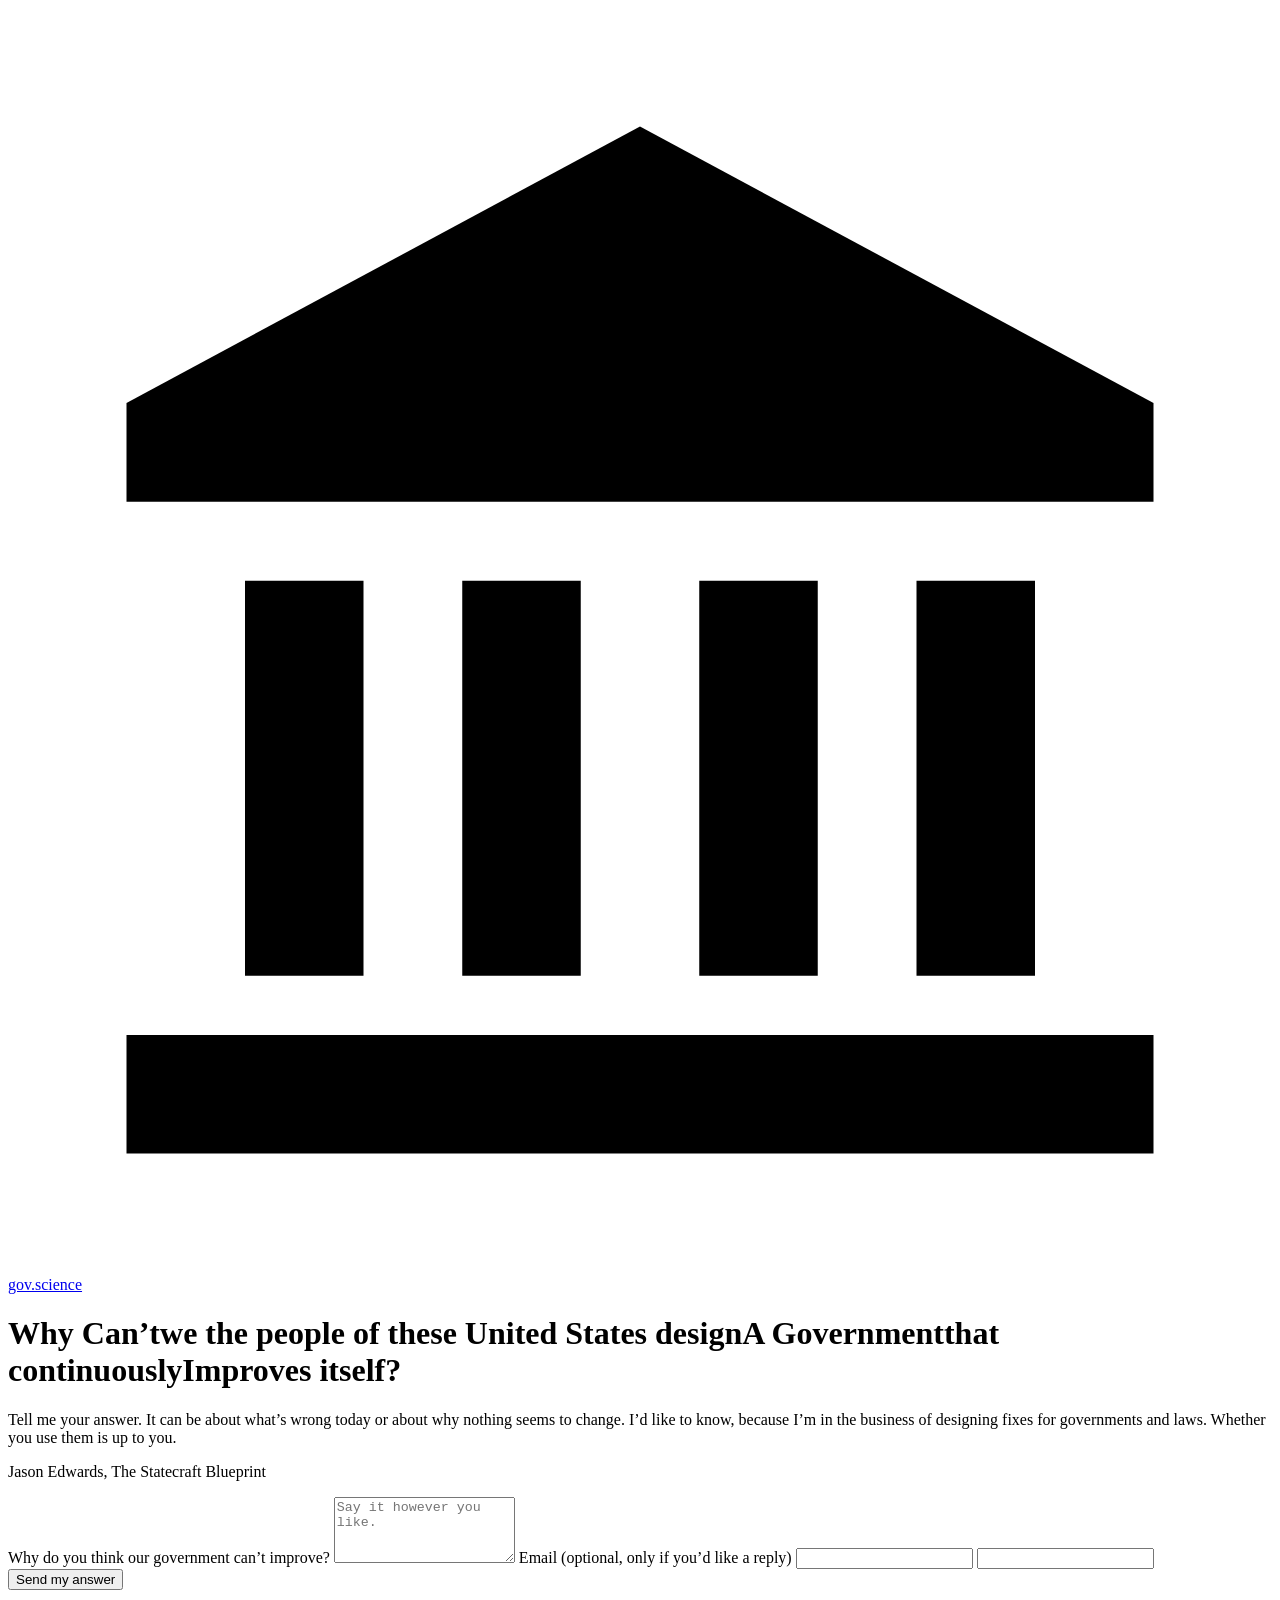
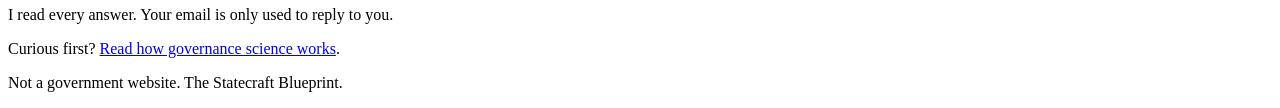
==== docs/index.html @ 037f5aa8 "Home becomes the question page; explainer moves to /science/ - New home: two-layer headline ("Why Ca" ====
<!doctype html>
<html lang="en">
<head>
<meta charset="utf-8">
<meta name="viewport" content="width=device-width, initial-scale=1, viewport-fit=cover">
<title>Why can’t a government improve? | gov.science</title>
<meta name="description" content="Why can’t we the people of these United States design a government that continuously improves itself? One question, no sign-up.">
<link rel="canonical" href="https://gov.science/">
<link rel="icon" href="/favicon.svg" type="image/svg+xml">
<meta name="theme-color" content="#1a3387">
<meta property="og:type" content="website">
<meta property="og:url" content="https://gov.science/">
<meta property="og:title" content="Why can’t a government improve?">
<meta property="og:description" content="Why can’t we the people of these United States design a government that continuously improves itself? One question, no sign-up.">
<meta property="og:image" content="https://gov.science/assets/social-card.jpg">
<meta property="og:image:width" content="1200">
<meta property="og:image:height" content="630">
<meta name="twitter:card" content="summary_large_image">
<meta name="twitter:site" content="@governsci">
<link rel="preconnect" href="https://fonts.googleapis.com">
<link rel="preconnect" href="https://fonts.gstatic.com" crossorigin>
<link rel="stylesheet" href="https://fonts.googleapis.com/css2?family=Poppins:wght@400;500;600;700&family=Source+Serif+4:ital,opsz,wght@0,8..60,400;0,8..60,600;1,8..60,400&display=swap">
<link rel="stylesheet" href="/assets/site.css">
</head>
<body>
<main class="qhero">
  <div class="inner">
    <a class="mark" href="/" data-goatcounter-click="q-home" data-goatcounter-title="gov.science (logo)"><svg viewBox="0 0 32 32" aria-hidden="true"><path d="M16 3 3 10v2.5h26V10z"/><rect x="6" y="14.5" width="3" height="10"/><rect x="11.5" y="14.5" width="3" height="10"/><rect x="17.5" y="14.5" width="3" height="10"/><rect x="23" y="14.5" width="3" height="10"/><rect x="3" y="26" width="26" height="3"/></svg>gov.science</a>

    <h1 class="q" aria-label="Why can’t we the people of these United States design a government that continuously improves itself?"><span class="l" aria-hidden="true">Why Can’t</span><span class="l sl" aria-hidden="true"><span class="s">we the people of these United States design</span></span><span class="l" aria-hidden="true">A&nbsp;Government</span><span class="l sl" aria-hidden="true"><span class="s">that continuously</span></span><span class="l k" aria-hidden="true">Improve<span class="s">s itself</span>?</span></h1>

    <p class="lede">Tell me your answer. It can be about what’s wrong today or about why nothing seems to change. I’d like to know, because I’m in the business of designing fixes for governments and laws. Whether you use them is up to you.</p>
    <p class="sig">Jason Edwards, The Statecraft Blueprint</p>

    <form id="answer" class="form-card" action="https://formspree.io/f/mzezgwje" method="POST" novalidate>
      <label for="why">Why do you think our government can’t improve?</label>
      <textarea id="why" name="why_cant_it_improve" rows="4" placeholder="Say it however you like."></textarea>
      <label for="email">Email <span class="opt">(optional, only if you’d like a reply)</span></label>
      <input id="email" name="email" type="email" autocomplete="email" inputmode="email">
      <input type="text" name="_gotcha" class="hp" tabindex="-1" autocomplete="off" aria-hidden="true">
      <input type="hidden" name="_subject" value="New answer from gov.science: why can't it improve?">
      <p class="form-error" id="form-error" role="alert" hidden></p>
      <button type="submit" class="btn btn-dark" id="send">Send my answer</button>
      <p class="form-note">I read every answer. Your email is only used to reply to you.</p>
    </form>

    <div class="form-card qdone" id="done" hidden tabindex="-1">
      <h2>Thank you. I’ve got your answer.</h2>
      <p>Many people point to the people in charge, and they may be right. I’ve been asking a different question.</p>
      <p>Picture an airliner that hasn’t been maintained in years. We keep choosing new pilots from the cabin, and smoke keeps coming from the engines. A new pilot doesn’t fix the plane.</p>
      <p>Governance science is the work of fixing the plane: designing laws around what they are meant to achieve, checking whether they achieve it, and keeping a record voters can use.</p>
      <p class="uc">Functional government. <span>Under construction.</span></p>
      <div class="row">
        <a class="btn btn-dark" href="/science/" data-goatcounter-click="q-done-science">See what we’re building</a>
        <a class="btn btn-outline" href="https://statecraftblueprint.org/subscribe" data-goatcounter-click="q-done-fund">Help fund the work</a>
      </div>
    </div>

    <p class="more" id="more">Curious first? <a href="/science/" data-goatcounter-click="q-science">Read how governance science works</a>.</p>
    <p class="foot-note">Not a government website. The Statecraft Blueprint.</p>
  </div>
</main>
<script>
var FORM_ENDPOINT = 'https://formspree.io/f/mzezgwje';
var FALLBACK_TO = 'getinvolved@statecraftblueprint.org';
(function(){
  var form=document.getElementById('answer'), done=document.getElementById('done'),
      err=document.getElementById('form-error'), btn=document.getElementById('send'),
      more=document.getElementById('more');
  function count(path){try{window.goatcounter&&window.goatcounter.count&&window.goatcounter.count({path:path,event:true})}catch(e){}}
  function showDone(){form.hidden=true;more.hidden=true;done.hidden=false;done.focus();count('q-form-submitted');}
  function fail(msg){err.textContent=msg;err.hidden=false;btn.disabled=false;btn.textContent='Send my answer';}
  form.addEventListener('submit',function(e){
    e.preventDefault(); err.hidden=true;
    if(!form.why.value.trim()){fail('Write a few words first. A sentence is plenty.');return;}
    if(form._gotcha.value){showDone();return;}
    btn.disabled=true; btn.textContent='Sending...';
    fetch(FORM_ENDPOINT,{method:'POST',body:new FormData(form),headers:{'Accept':'application/json'}})
      .then(function(r){
        if(r.ok){showDone();return;}
        return r.json().then(function(data){
          var msg=(data&&data.errors&&data.errors.length)?data.errors.map(function(x){return x.message}).join(' '):'';
          fail(msg ? msg : 'That didn’t go through. Please try again, or email '+FALLBACK_TO+'.');
        },function(){fail('That didn’t go through. Please try again, or email '+FALLBACK_TO+'.');});
      })
      .catch(function(){fail('That didn’t go through. Please check your connection and try again.');});
  });
})();
</script>
<script data-goatcounter="https://govscience.goatcounter.com/count" async src="//gc.zgo.at/count.js"></script>
</body>
</html>
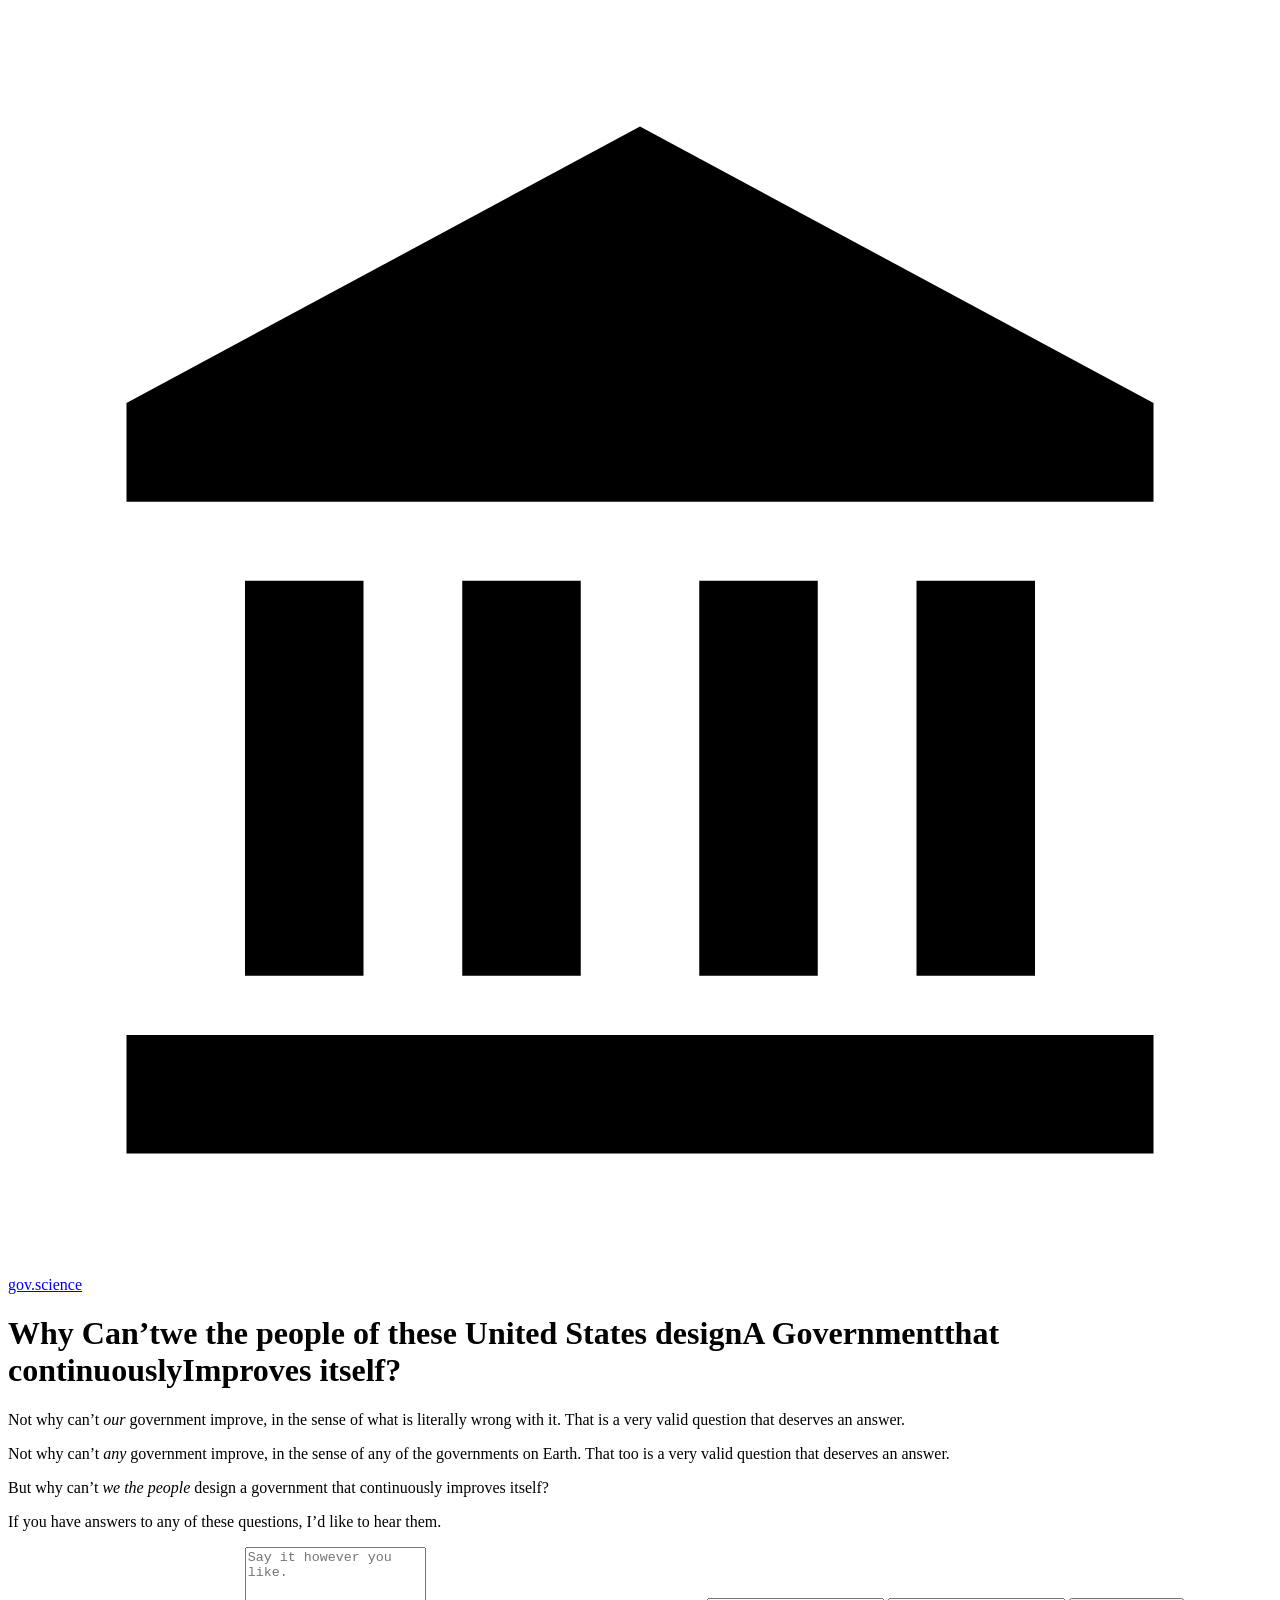
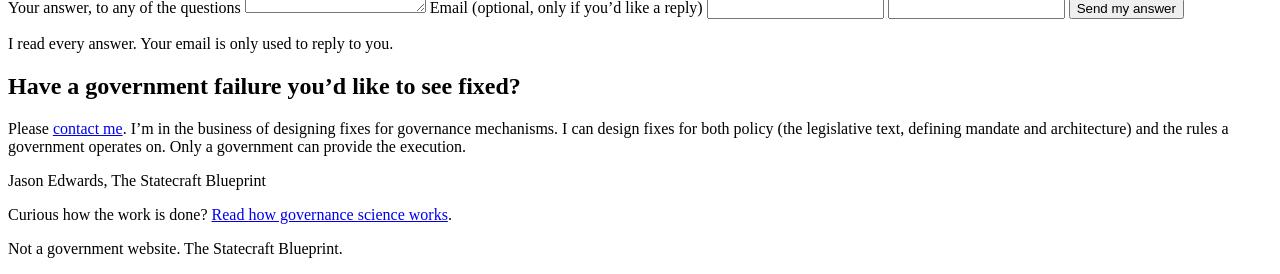
==== commit c4e3a33e: "Home: use Jason's copy (the three readings, answers form, fixes contact) Co-Authored-By: Claude Opus" ====
--- a/docs/index.html
+++ b/docs/index.html
@@ -29,11 +29,16 @@
 
     <h1 class="q" aria-label="Why can’t we the people of these United States design a government that continuously improves itself?"><span class="l" aria-hidden="true">Why Can’t</span><span class="l sl" aria-hidden="true"><span class="s">we the people of these United States design</span></span><span class="l" aria-hidden="true">A&nbsp;Government</span><span class="l sl" aria-hidden="true"><span class="s">that continuously</span></span><span class="l k" aria-hidden="true">Improve<span class="s">s itself</span>?</span></h1>
 
-    <p class="lede">Tell me your answer. It can be about what’s wrong today or about why nothing seems to change. I’d like to know, because I’m in the business of designing fixes for governments and laws. Whether you use them is up to you.</p>
-    <p class="sig">Jason Edwards, The Statecraft Blueprint</p>
+    <div class="readings">
+      <p><span class="not">Not</span> why can’t <em>our</em> government improve, in the sense of what is literally wrong with it. That is a very valid question that deserves an answer.</p>
+      <p><span class="not">Not</span> why can’t <em>any</em> government improve, in the sense of any of the governments on Earth. That too is a very valid question that deserves an answer.</p>
+      <p class="but"><span class="not">But</span> why can’t <em>we the people</em> design a government that continuously improves itself?</p>
+    </div>
+
+    <p class="lede">If you have answers to any of these questions, I’d like to hear them.</p>
 
     <form id="answer" class="form-card" action="https://formspree.io/f/mzezgwje" method="POST" novalidate>
-      <label for="why">Why do you think our government can’t improve?</label>
+      <label for="why">Your answer, to any of the questions</label>
       <textarea id="why" name="why_cant_it_improve" rows="4" placeholder="Say it however you like."></textarea>
       <label for="email">Email <span class="opt">(optional, only if you’d like a reply)</span></label>
       <input id="email" name="email" type="email" autocomplete="email" inputmode="email">
@@ -56,7 +61,12 @@
       </div>
     </div>
 
-    <p class="more" id="more">Curious first? <a href="/science/" data-goatcounter-click="q-science">Read how governance science works</a>.</p>
+    <section class="fixes" id="more">
+      <h2>Have a government failure you’d like to see fixed?</h2>
+      <p>Please <a href="mailto:getinvolved@statecraftblueprint.org?subject=A%20government%20failure%20to%20fix" data-goatcounter-click="q-contact">contact me</a>. I’m in the business of designing fixes for governance mechanisms. I can design fixes for both policy (the legislative text, defining mandate and architecture) and the rules a government operates on. Only a government can provide the execution.</p>
+      <p class="sig">Jason Edwards, The Statecraft Blueprint</p>
+      <p class="more">Curious how the work is done? <a href="/science/" data-goatcounter-click="q-science">Read how governance science works</a>.</p>
+    </section>
     <p class="foot-note">Not a government website. The Statecraft Blueprint.</p>
   </div>
 </main>
@@ -66,9 +76,9 @@
 (function(){
   var form=document.getElementById('answer'), done=document.getElementById('done'),
       err=document.getElementById('form-error'), btn=document.getElementById('send'),
-      more=document.getElementById('more');
+      more=null;
   function count(path){try{window.goatcounter&&window.goatcounter.count&&window.goatcounter.count({path:path,event:true})}catch(e){}}
-  function showDone(){form.hidden=true;more.hidden=true;done.hidden=false;done.focus();count('q-form-submitted');}
+  function showDone(){form.hidden=true;done.hidden=false;done.focus();count('q-form-submitted');}
   function fail(msg){err.textContent=msg;err.hidden=false;btn.disabled=false;btn.textContent='Send my answer';}
   form.addEventListener('submit',function(e){
     e.preventDefault(); err.hidden=true;
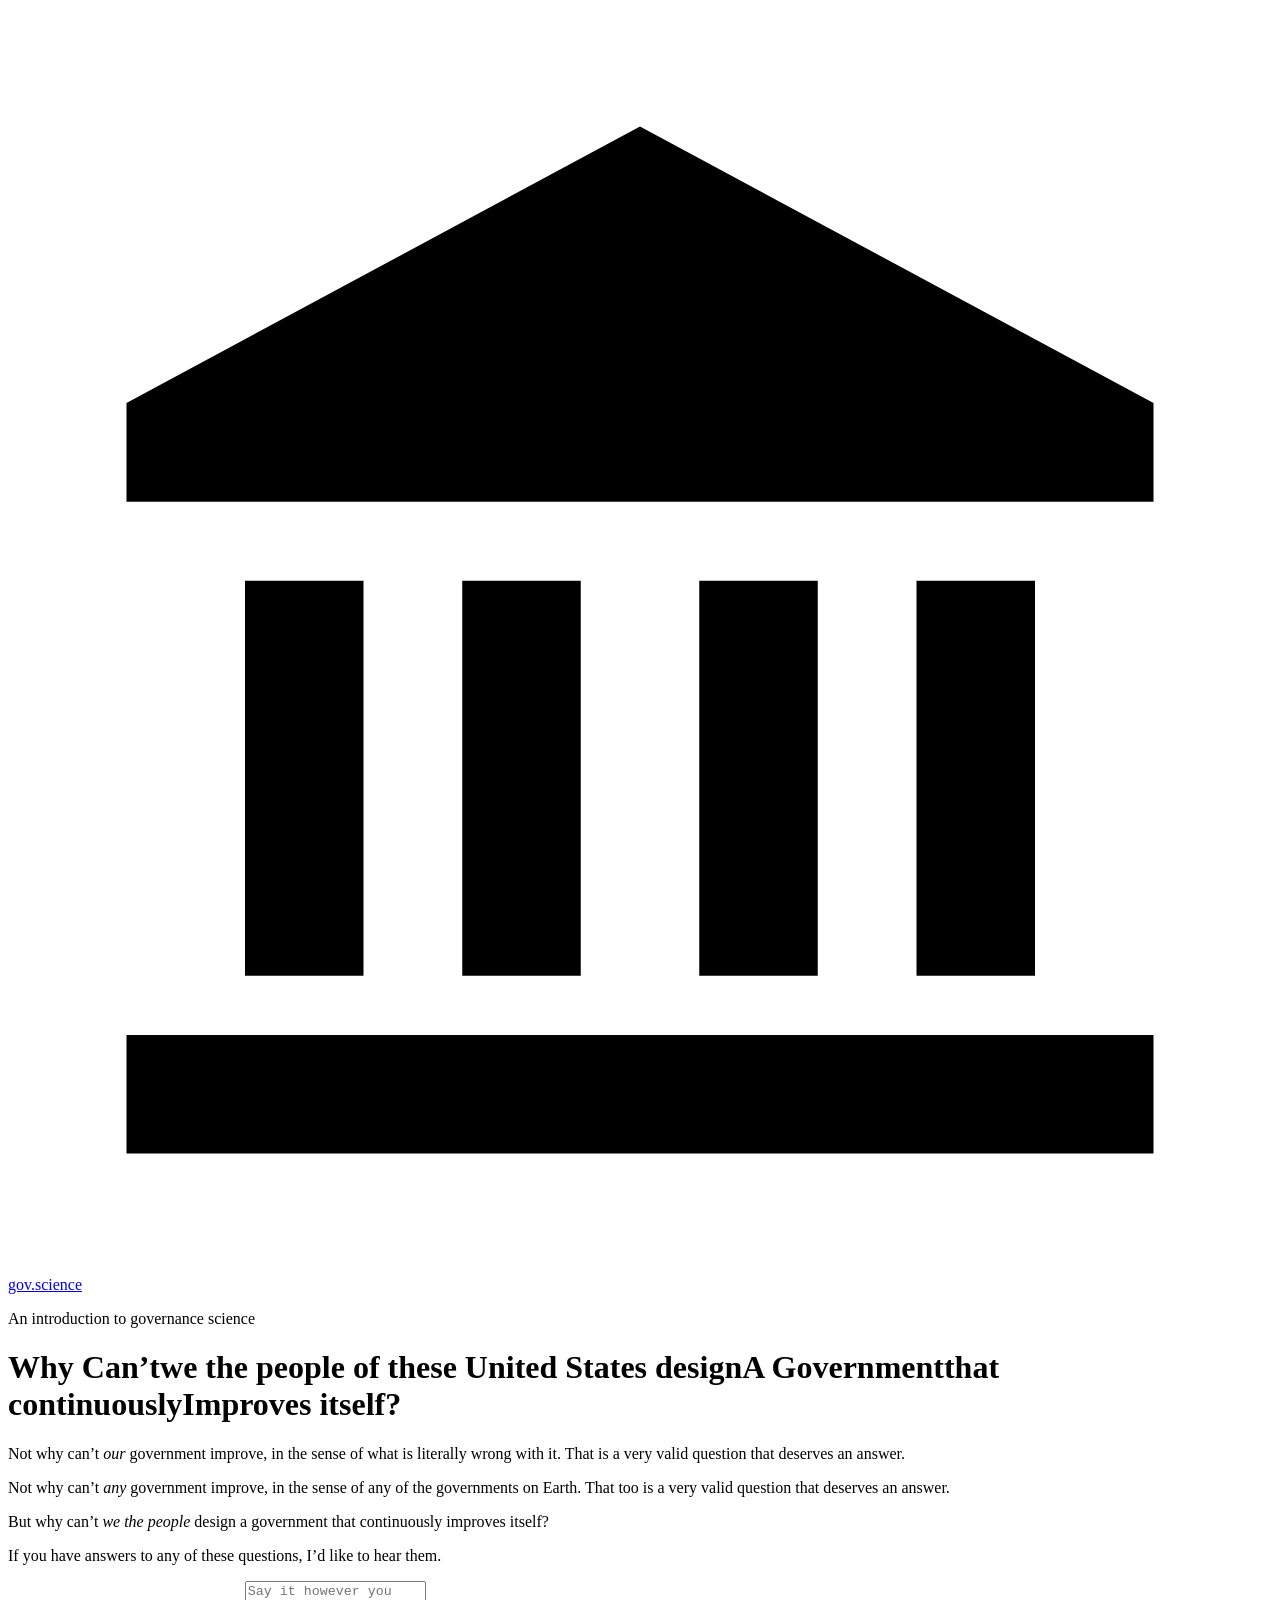
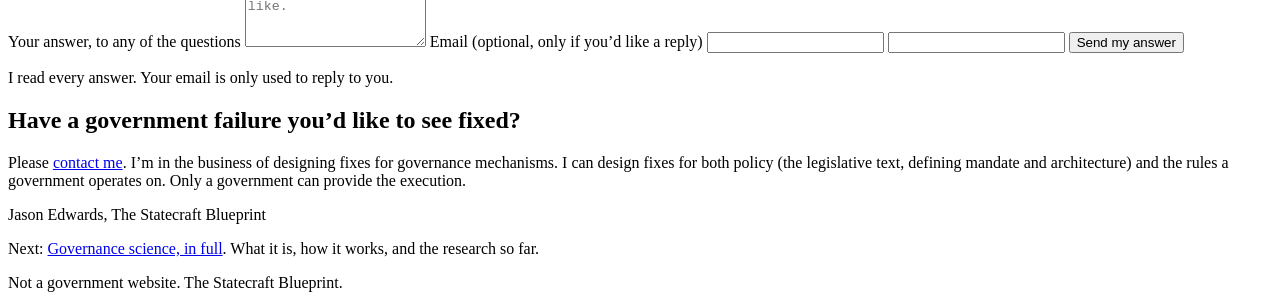
==== commit 931234ca: "Frame the home page as an introduction to governance science - Eyebrow, title and descriptions name " ====
--- a/docs/index.html
+++ b/docs/index.html
@@ -3,15 +3,15 @@
 <head>
 <meta charset="utf-8">
 <meta name="viewport" content="width=device-width, initial-scale=1, viewport-fit=cover">
-<title>Why can’t a government improve? | gov.science</title>
-<meta name="description" content="Why can’t we the people of these United States design a government that continuously improves itself? One question, no sign-up.">
+<title>Why can’t a government improve? An introduction to governance science | gov.science</title>
+<meta name="description" content="An introduction to governance science. Why can’t we the people of these United States design a government that continuously improves itself?">
 <link rel="canonical" href="https://gov.science/">
 <link rel="icon" href="/favicon.svg" type="image/svg+xml">
 <meta name="theme-color" content="#1a3387">
 <meta property="og:type" content="website">
 <meta property="og:url" content="https://gov.science/">
-<meta property="og:title" content="Why can’t a government improve?">
-<meta property="og:description" content="Why can’t we the people of these United States design a government that continuously improves itself? One question, no sign-up.">
+<meta property="og:title" content="Why can’t a government improve? An introduction to governance science">
+<meta property="og:description" content="An introduction to governance science. Why can’t we the people of these United States design a government that continuously improves itself?">
 <meta property="og:image" content="https://gov.science/assets/social-card.jpg">
 <meta property="og:image:width" content="1200">
 <meta property="og:image:height" content="630">
@@ -27,6 +27,7 @@
   <div class="inner">
     <a class="mark" href="/" data-goatcounter-click="q-home" data-goatcounter-title="gov.science (logo)"><svg viewBox="0 0 32 32" aria-hidden="true"><path d="M16 3 3 10v2.5h26V10z"/><rect x="6" y="14.5" width="3" height="10"/><rect x="11.5" y="14.5" width="3" height="10"/><rect x="17.5" y="14.5" width="3" height="10"/><rect x="23" y="14.5" width="3" height="10"/><rect x="3" y="26" width="26" height="3"/></svg>gov.science</a>
 
+    <p class="eyebrow">An introduction to governance science</p>
     <h1 class="q" aria-label="Why can’t we the people of these United States design a government that continuously improves itself?"><span class="l" aria-hidden="true">Why Can’t</span><span class="l sl" aria-hidden="true"><span class="s">we the people of these United States design</span></span><span class="l" aria-hidden="true">A&nbsp;Government</span><span class="l sl" aria-hidden="true"><span class="s">that continuously</span></span><span class="l k" aria-hidden="true">Improve<span class="s">s itself</span>?</span></h1>
 
     <div class="readings">
@@ -65,7 +66,7 @@
       <h2>Have a government failure you’d like to see fixed?</h2>
       <p>Please <a href="mailto:getinvolved@statecraftblueprint.org?subject=A%20government%20failure%20to%20fix" data-goatcounter-click="q-contact">contact me</a>. I’m in the business of designing fixes for governance mechanisms. I can design fixes for both policy (the legislative text, defining mandate and architecture) and the rules a government operates on. Only a government can provide the execution.</p>
       <p class="sig">Jason Edwards, The Statecraft Blueprint</p>
-      <p class="more">Curious how the work is done? <a href="/science/" data-goatcounter-click="q-science">Read how governance science works</a>.</p>
+      <p class="more">Next: <a href="/science/" data-goatcounter-click="q-science">Governance science, in full</a>. What it is, how it works, and the research so far.</p>
     </section>
     <p class="foot-note">Not a government website. The Statecraft Blueprint.</p>
   </div>
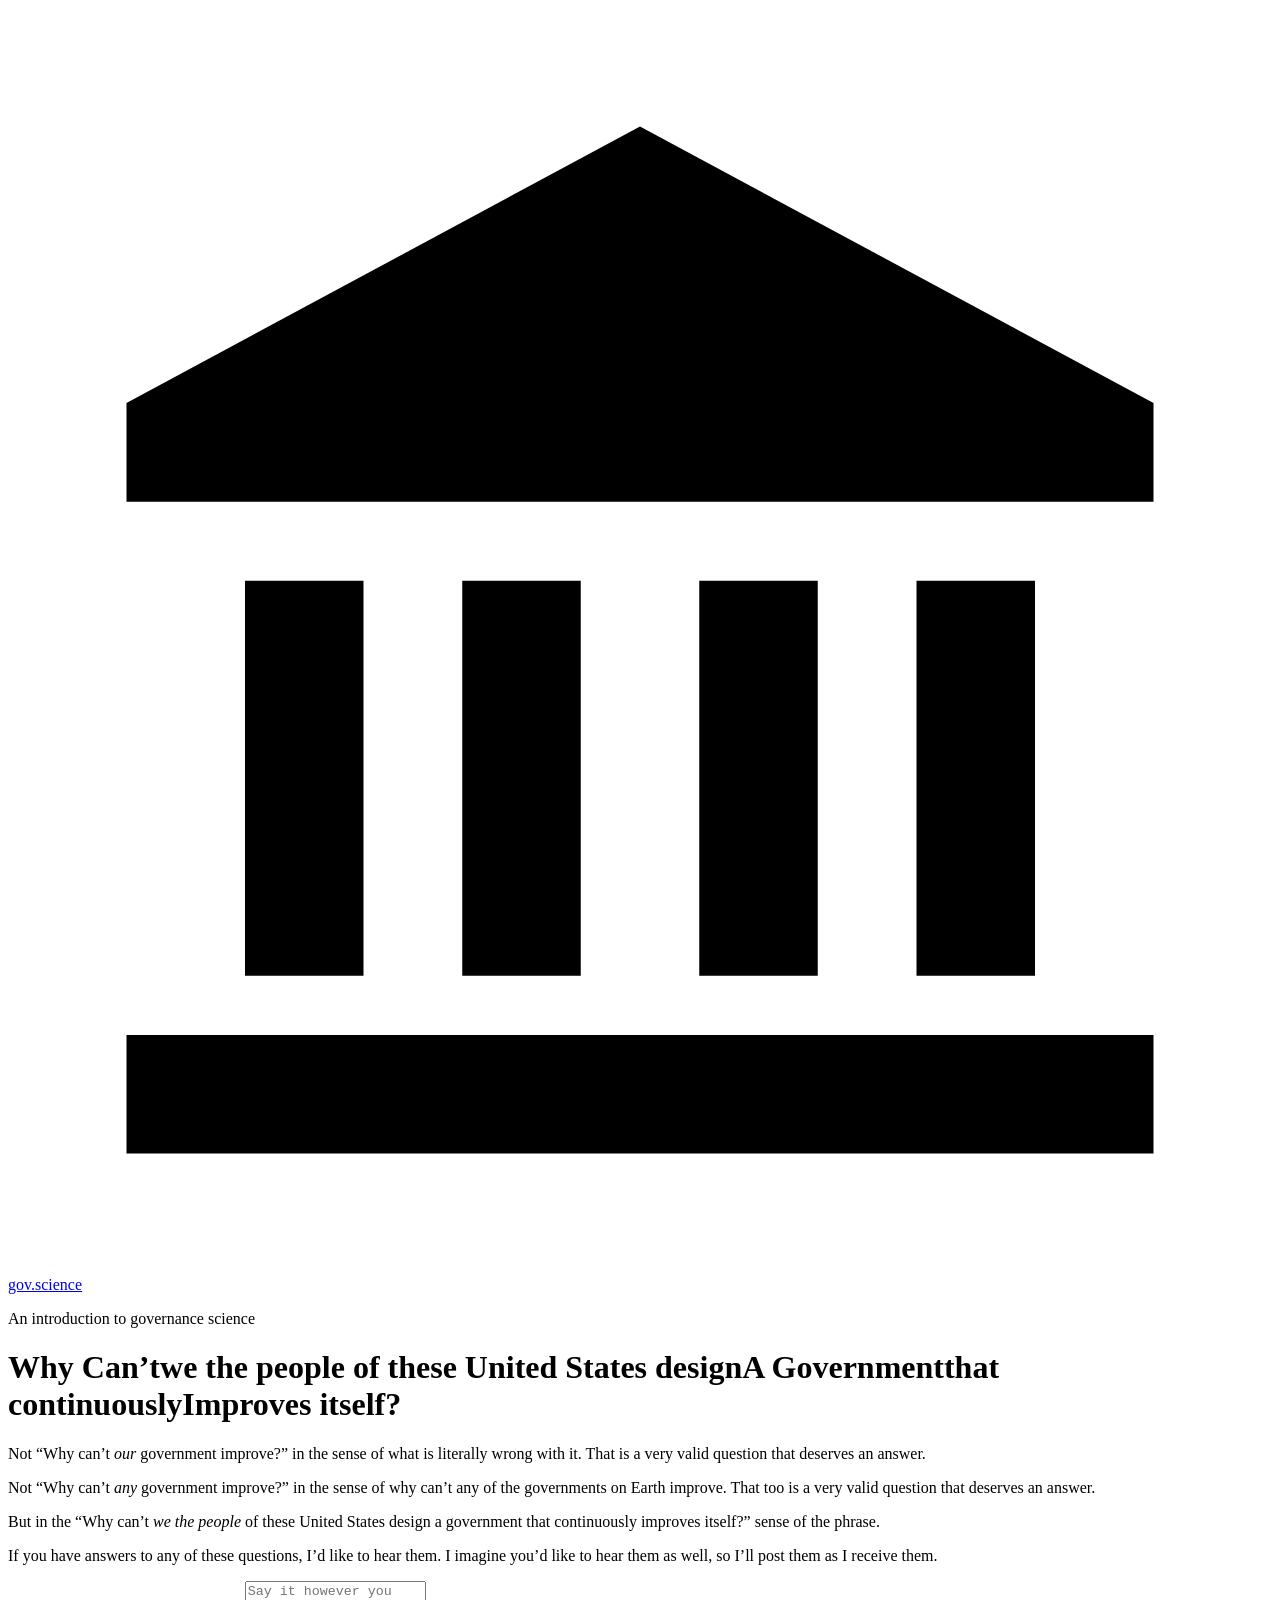
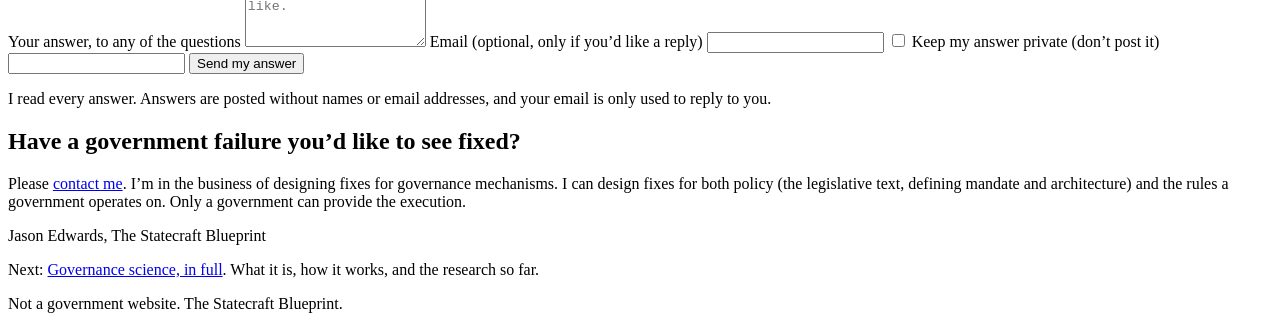
==== commit 3f2a2c7b: "Home: Jason's revised readings; answers will be posted (with a keep-private option) Co-Authored-By: " ====
--- a/docs/index.html
+++ b/docs/index.html
@@ -31,23 +31,24 @@
     <h1 class="q" aria-label="Why can’t we the people of these United States design a government that continuously improves itself?"><span class="l" aria-hidden="true">Why Can’t</span><span class="l sl" aria-hidden="true"><span class="s">we the people of these United States design</span></span><span class="l" aria-hidden="true">A&nbsp;Government</span><span class="l sl" aria-hidden="true"><span class="s">that continuously</span></span><span class="l k" aria-hidden="true">Improve<span class="s">s itself</span>?</span></h1>
 
     <div class="readings">
-      <p><span class="not">Not</span> why can’t <em>our</em> government improve, in the sense of what is literally wrong with it. That is a very valid question that deserves an answer.</p>
-      <p><span class="not">Not</span> why can’t <em>any</em> government improve, in the sense of any of the governments on Earth. That too is a very valid question that deserves an answer.</p>
-      <p class="but"><span class="not">But</span> why can’t <em>we the people</em> design a government that continuously improves itself?</p>
+      <p><span class="not">Not</span> “Why can’t <em>our</em> government improve?” in the sense of what is literally wrong with it. That is a very valid question that deserves an answer.</p>
+      <p><span class="not">Not</span> “Why can’t <em>any</em> government improve?” in the sense of why can’t any of the governments on Earth improve. That too is a very valid question that deserves an answer.</p>
+      <p class="but"><span class="not">But</span> in the “Why can’t <em>we the people</em> of these United States design a government that continuously improves itself?” sense of the phrase.</p>
     </div>
 
-    <p class="lede">If you have answers to any of these questions, I’d like to hear them.</p>
+    <p class="lede">If you have answers to any of these questions, I’d like to hear them. I imagine you’d like to hear them as well, so I’ll post them as I receive them.</p>
 
     <form id="answer" class="form-card" action="https://formspree.io/f/mzezgwje" method="POST" novalidate>
       <label for="why">Your answer, to any of the questions</label>
       <textarea id="why" name="why_cant_it_improve" rows="4" placeholder="Say it however you like."></textarea>
       <label for="email">Email <span class="opt">(optional, only if you’d like a reply)</span></label>
       <input id="email" name="email" type="email" autocomplete="email" inputmode="email">
+      <label class="check"><input type="checkbox" name="keep_private" value="yes"> Keep my answer private (don’t post it)</label>
       <input type="text" name="_gotcha" class="hp" tabindex="-1" autocomplete="off" aria-hidden="true">
       <input type="hidden" name="_subject" value="New answer from gov.science: why can't it improve?">
       <p class="form-error" id="form-error" role="alert" hidden></p>
       <button type="submit" class="btn btn-dark" id="send">Send my answer</button>
-      <p class="form-note">I read every answer. Your email is only used to reply to you.</p>
+      <p class="form-note">I read every answer. Answers are posted without names or email addresses, and your email is only used to reply to you.</p>
     </form>
 
     <div class="form-card qdone" id="done" hidden tabindex="-1">
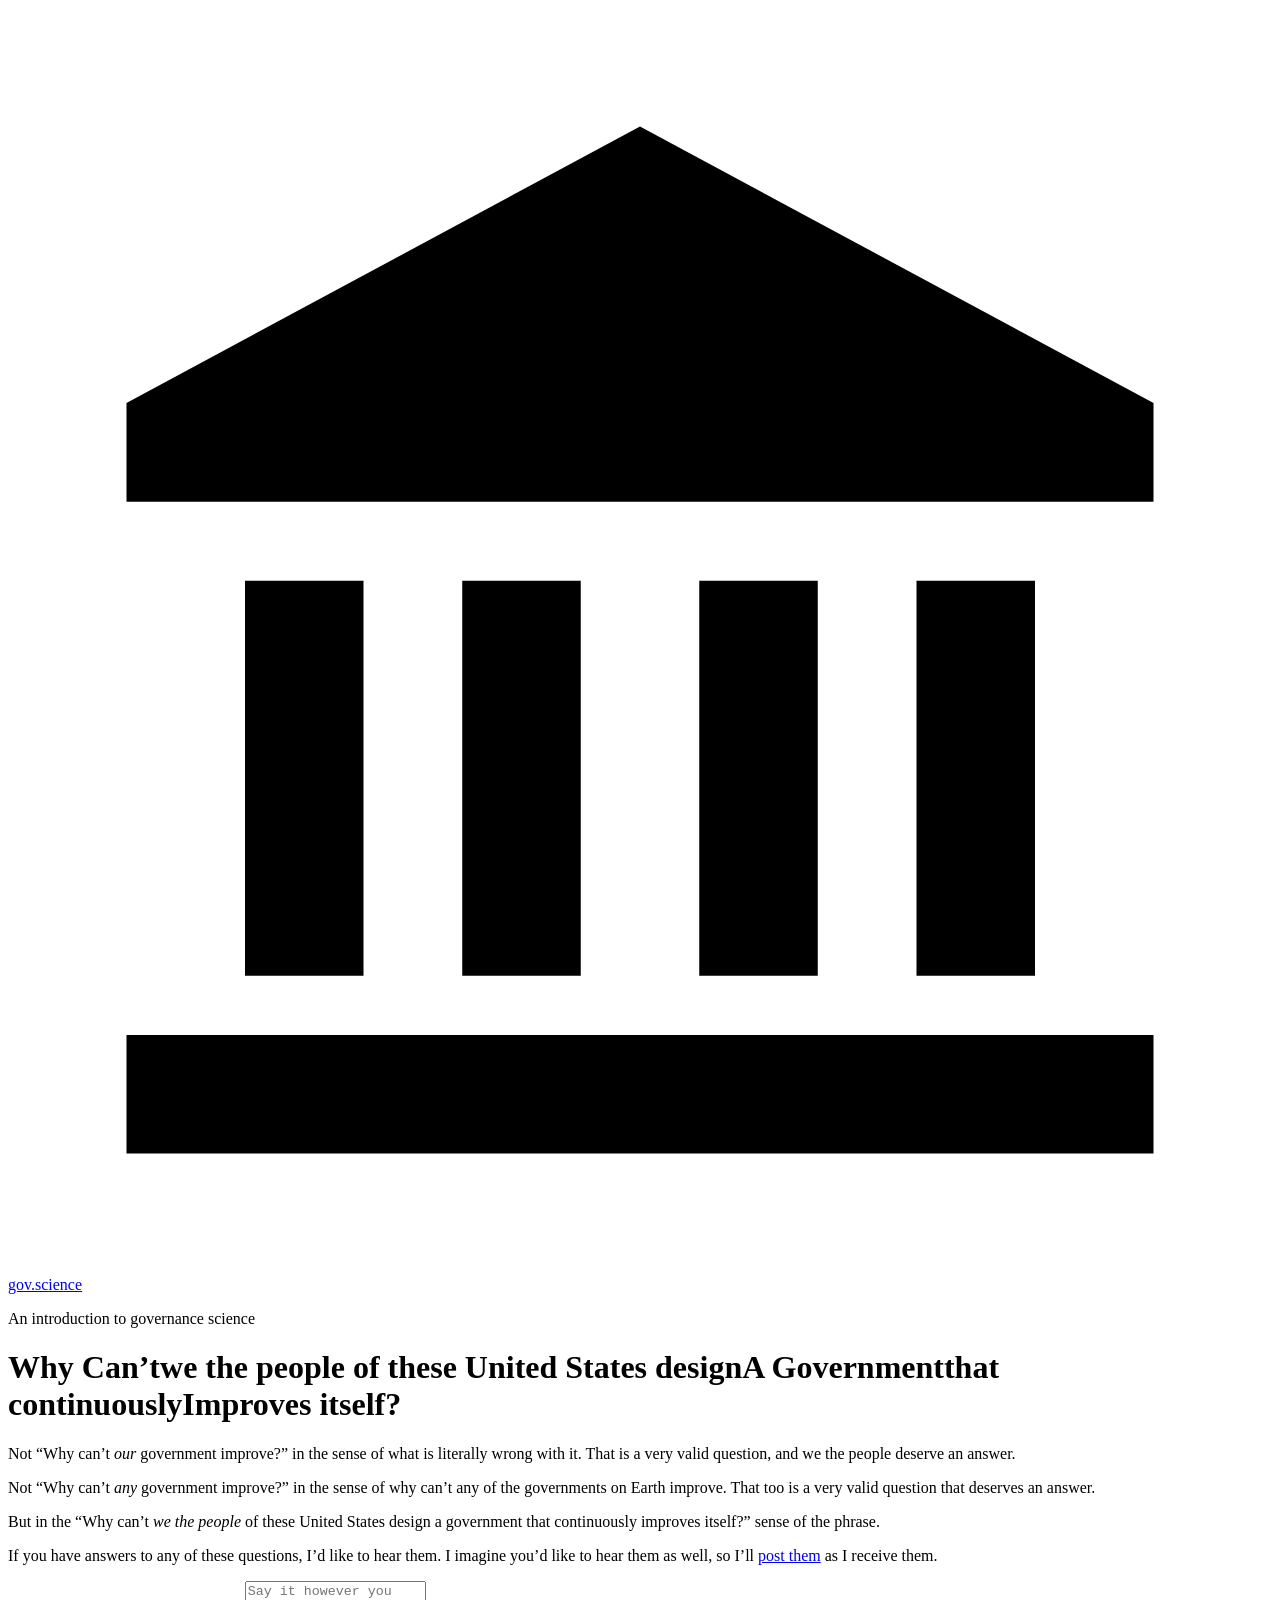
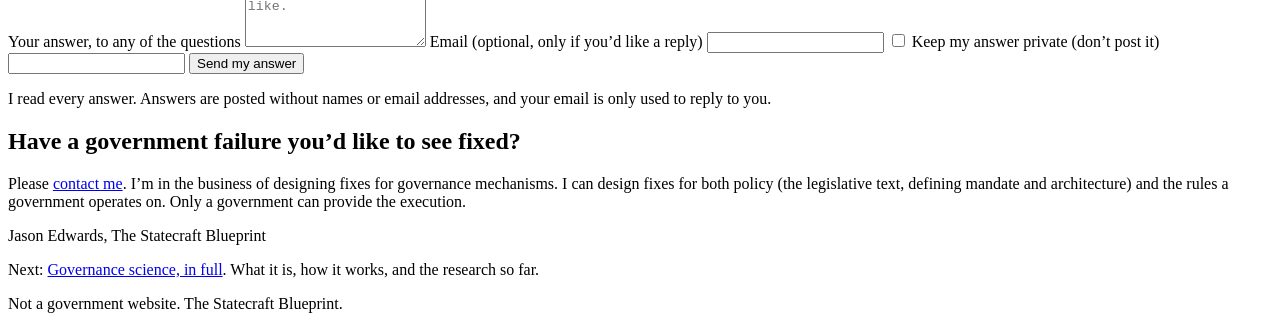
==== commit 0f32a53a: "Add /answers-for-failures/ and link it from the home page - Answers page: Jason's intro, the three r" ====
--- a/docs/index.html
+++ b/docs/index.html
@@ -31,12 +31,12 @@
     <h1 class="q" aria-label="Why can’t we the people of these United States design a government that continuously improves itself?"><span class="l" aria-hidden="true">Why Can’t</span><span class="l sl" aria-hidden="true"><span class="s">we the people of these United States design</span></span><span class="l" aria-hidden="true">A&nbsp;Government</span><span class="l sl" aria-hidden="true"><span class="s">that continuously</span></span><span class="l k" aria-hidden="true">Improve<span class="s">s itself</span>?</span></h1>
 
     <div class="readings">
-      <p><span class="not">Not</span> “Why can’t <em>our</em> government improve?” in the sense of what is literally wrong with it. That is a very valid question that deserves an answer.</p>
+      <p><span class="not">Not</span> “Why can’t <em>our</em> government improve?” in the sense of what is literally wrong with it. That is a very valid question, and we the people deserve an answer.</p>
       <p><span class="not">Not</span> “Why can’t <em>any</em> government improve?” in the sense of why can’t any of the governments on Earth improve. That too is a very valid question that deserves an answer.</p>
       <p class="but"><span class="not">But</span> in the “Why can’t <em>we the people</em> of these United States design a government that continuously improves itself?” sense of the phrase.</p>
     </div>
 
-    <p class="lede">If you have answers to any of these questions, I’d like to hear them. I imagine you’d like to hear them as well, so I’ll post them as I receive them.</p>
+    <p class="lede">If you have answers to any of these questions, I’d like to hear them. I imagine you’d like to hear them as well, so I’ll <a href="/answers-for-failures/" data-goatcounter-click="q-answers-lede">post them</a> as I receive them.</p>
 
     <form id="answer" class="form-card" action="https://formspree.io/f/mzezgwje" method="POST" novalidate>
       <label for="why">Your answer, to any of the questions</label>
@@ -58,7 +58,8 @@
       <p>Governance science is the work of fixing the plane: designing laws around what they are meant to achieve, checking whether they achieve it, and keeping a record voters can use.</p>
       <p class="uc">Functional government. <span>Under construction.</span></p>
       <div class="row">
-        <a class="btn btn-dark" href="/science/" data-goatcounter-click="q-done-science">See what we’re building</a>
+        <a class="btn btn-dark" href="/answers-for-failures/" data-goatcounter-click="q-done-answers">Read other answers</a>
+        <a class="btn btn-outline" href="/science/" data-goatcounter-click="q-done-science">See what we’re building</a>
         <a class="btn btn-outline" href="https://statecraftblueprint.org/subscribe" data-goatcounter-click="q-done-fund">Help fund the work</a>
       </div>
     </div>
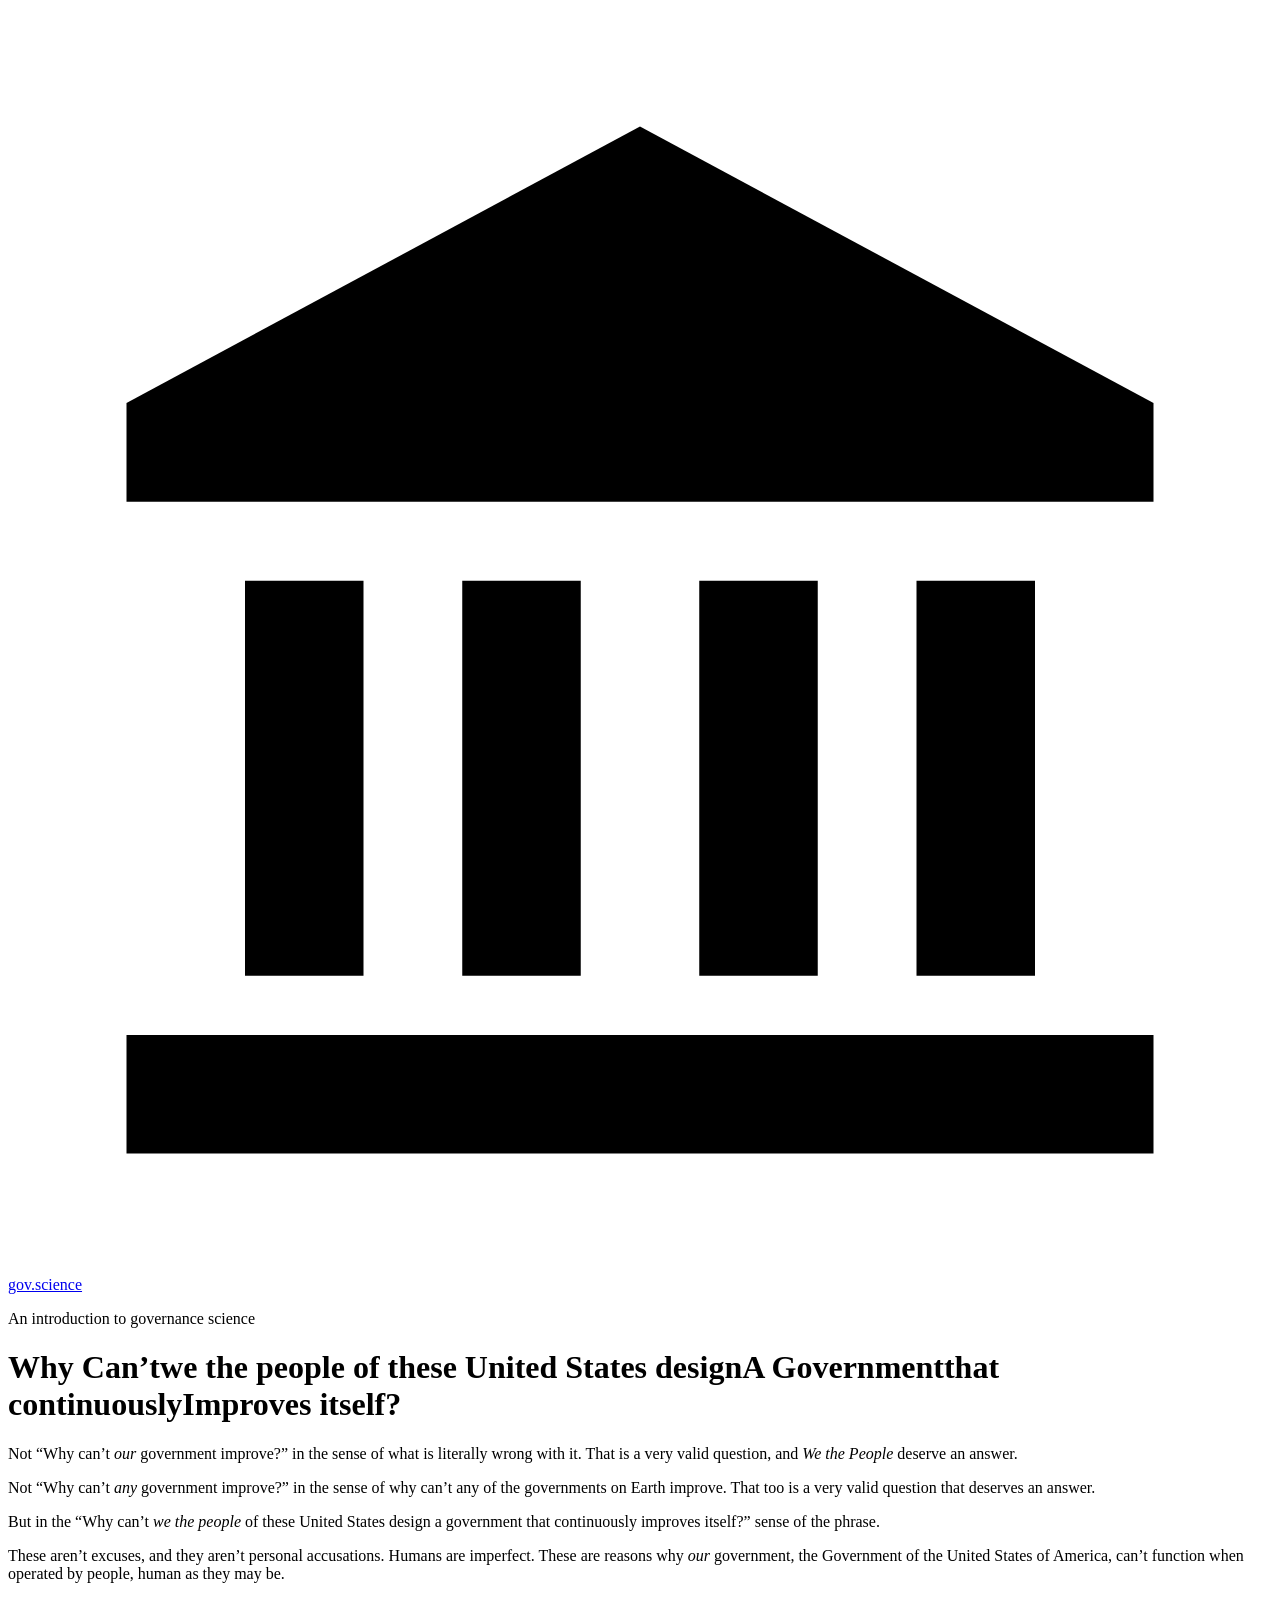
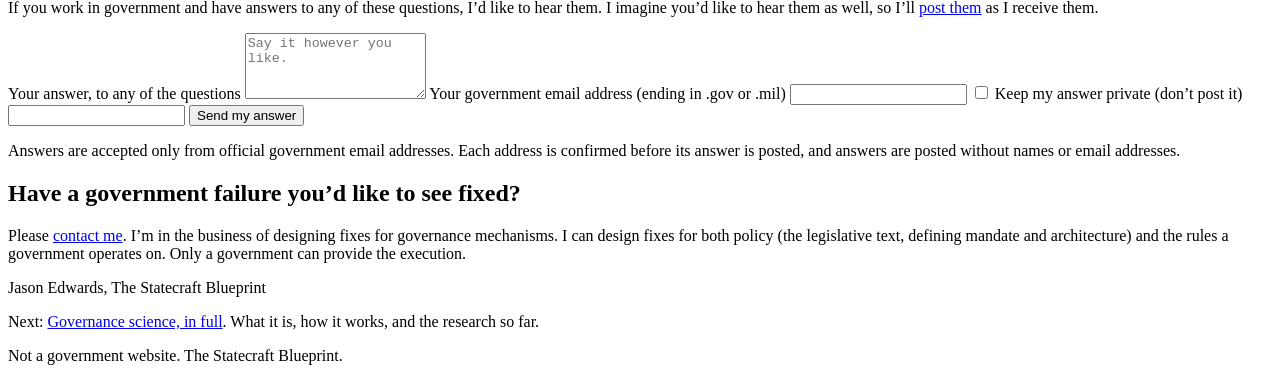
==== commit 4f7f9447: "Answers from government addresses only; add the 'not excuses' framing - Home: framing paragraph; ask" ====
--- a/docs/index.html
+++ b/docs/index.html
@@ -31,24 +31,26 @@
     <h1 class="q" aria-label="Why can’t we the people of these United States design a government that continuously improves itself?"><span class="l" aria-hidden="true">Why Can’t</span><span class="l sl" aria-hidden="true"><span class="s">we the people of these United States design</span></span><span class="l" aria-hidden="true">A&nbsp;Government</span><span class="l sl" aria-hidden="true"><span class="s">that continuously</span></span><span class="l k" aria-hidden="true">Improve<span class="s">s itself</span>?</span></h1>
 
     <div class="readings">
-      <p><span class="not">Not</span> “Why can’t <em>our</em> government improve?” in the sense of what is literally wrong with it. That is a very valid question, and we the people deserve an answer.</p>
+      <p><span class="not">Not</span> “Why can’t <em>our</em> government improve?” in the sense of what is literally wrong with it. That is a very valid question, and <em class="wtp">We the People</em> deserve an answer.</p>
       <p><span class="not">Not</span> “Why can’t <em>any</em> government improve?” in the sense of why can’t any of the governments on Earth improve. That too is a very valid question that deserves an answer.</p>
       <p class="but"><span class="not">But</span> in the “Why can’t <em>we the people</em> of these United States design a government that continuously improves itself?” sense of the phrase.</p>
     </div>
 
-    <p class="lede">If you have answers to any of these questions, I’d like to hear them. I imagine you’d like to hear them as well, so I’ll <a href="/answers-for-failures/" data-goatcounter-click="q-answers-lede">post them</a> as I receive them.</p>
+    <p class="framing">These aren’t excuses, and they aren’t personal accusations. Humans are imperfect. These are reasons why <em>our</em> government, the Government of the United States of America, can’t function when operated by people, human as they may be.</p>
+
+    <p class="lede">If you work in government and have answers to any of these questions, I’d like to hear them. I imagine you’d like to hear them as well, so I’ll <a href="/answers-for-failures/" data-goatcounter-click="q-answers-lede">post them</a> as I receive them.</p>
 
     <form id="answer" class="form-card" action="https://formspree.io/f/mzezgwje" method="POST" novalidate>
       <label for="why">Your answer, to any of the questions</label>
       <textarea id="why" name="why_cant_it_improve" rows="4" placeholder="Say it however you like."></textarea>
-      <label for="email">Email <span class="opt">(optional, only if you’d like a reply)</span></label>
-      <input id="email" name="email" type="email" autocomplete="email" inputmode="email">
+      <label for="email">Your government email address <span class="opt">(ending in .gov or .mil)</span></label>
+      <input id="email" name="email" type="email" autocomplete="email" inputmode="email" required>
       <label class="check"><input type="checkbox" name="keep_private" value="yes"> Keep my answer private (don’t post it)</label>
       <input type="text" name="_gotcha" class="hp" tabindex="-1" autocomplete="off" aria-hidden="true">
       <input type="hidden" name="_subject" value="New answer from gov.science: why can't it improve?">
       <p class="form-error" id="form-error" role="alert" hidden></p>
       <button type="submit" class="btn btn-dark" id="send">Send my answer</button>
-      <p class="form-note">I read every answer. Answers are posted without names or email addresses, and your email is only used to reply to you.</p>
+      <p class="form-note">Answers are accepted only from official government email addresses. Each address is confirmed before its answer is posted, and answers are posted without names or email addresses.</p>
     </form>
 
     <div class="form-card qdone" id="done" hidden tabindex="-1">
@@ -60,7 +62,7 @@
       <div class="row">
         <a class="btn btn-dark" href="/answers-for-failures/" data-goatcounter-click="q-done-answers">Read other answers</a>
         <a class="btn btn-outline" href="/science/" data-goatcounter-click="q-done-science">See what we’re building</a>
-        <a class="btn btn-outline" href="https://statecraftblueprint.org/subscribe" data-goatcounter-click="q-done-fund">Help fund the work</a>
+        <a class="btn btn-outline" href="https://www.statecraftblueprint.org" data-goatcounter-click="q-done-business">Work with The Statecraft Blueprint</a>
       </div>
     </div>
 
@@ -86,6 +88,8 @@
   form.addEventListener('submit',function(e){
     e.preventDefault(); err.hidden=true;
     if(!form.why.value.trim()){fail('Write a few words first. A sentence is plenty.');return;}
+    var em=form.email.value.trim().toLowerCase();
+    if(!/^[^@\s]+@[^@\s]+\.(gov|mil)$/.test(em)){fail('Answers are accepted only from official government email addresses ending in .gov or .mil. If your government uses a different domain, please contact me below.');return;}
     if(form._gotcha.value){showDone();return;}
     btn.disabled=true; btn.textContent='Sending...';
     fetch(FORM_ENDPOINT,{method:'POST',body:new FormData(form),headers:{'Accept':'application/json'}})
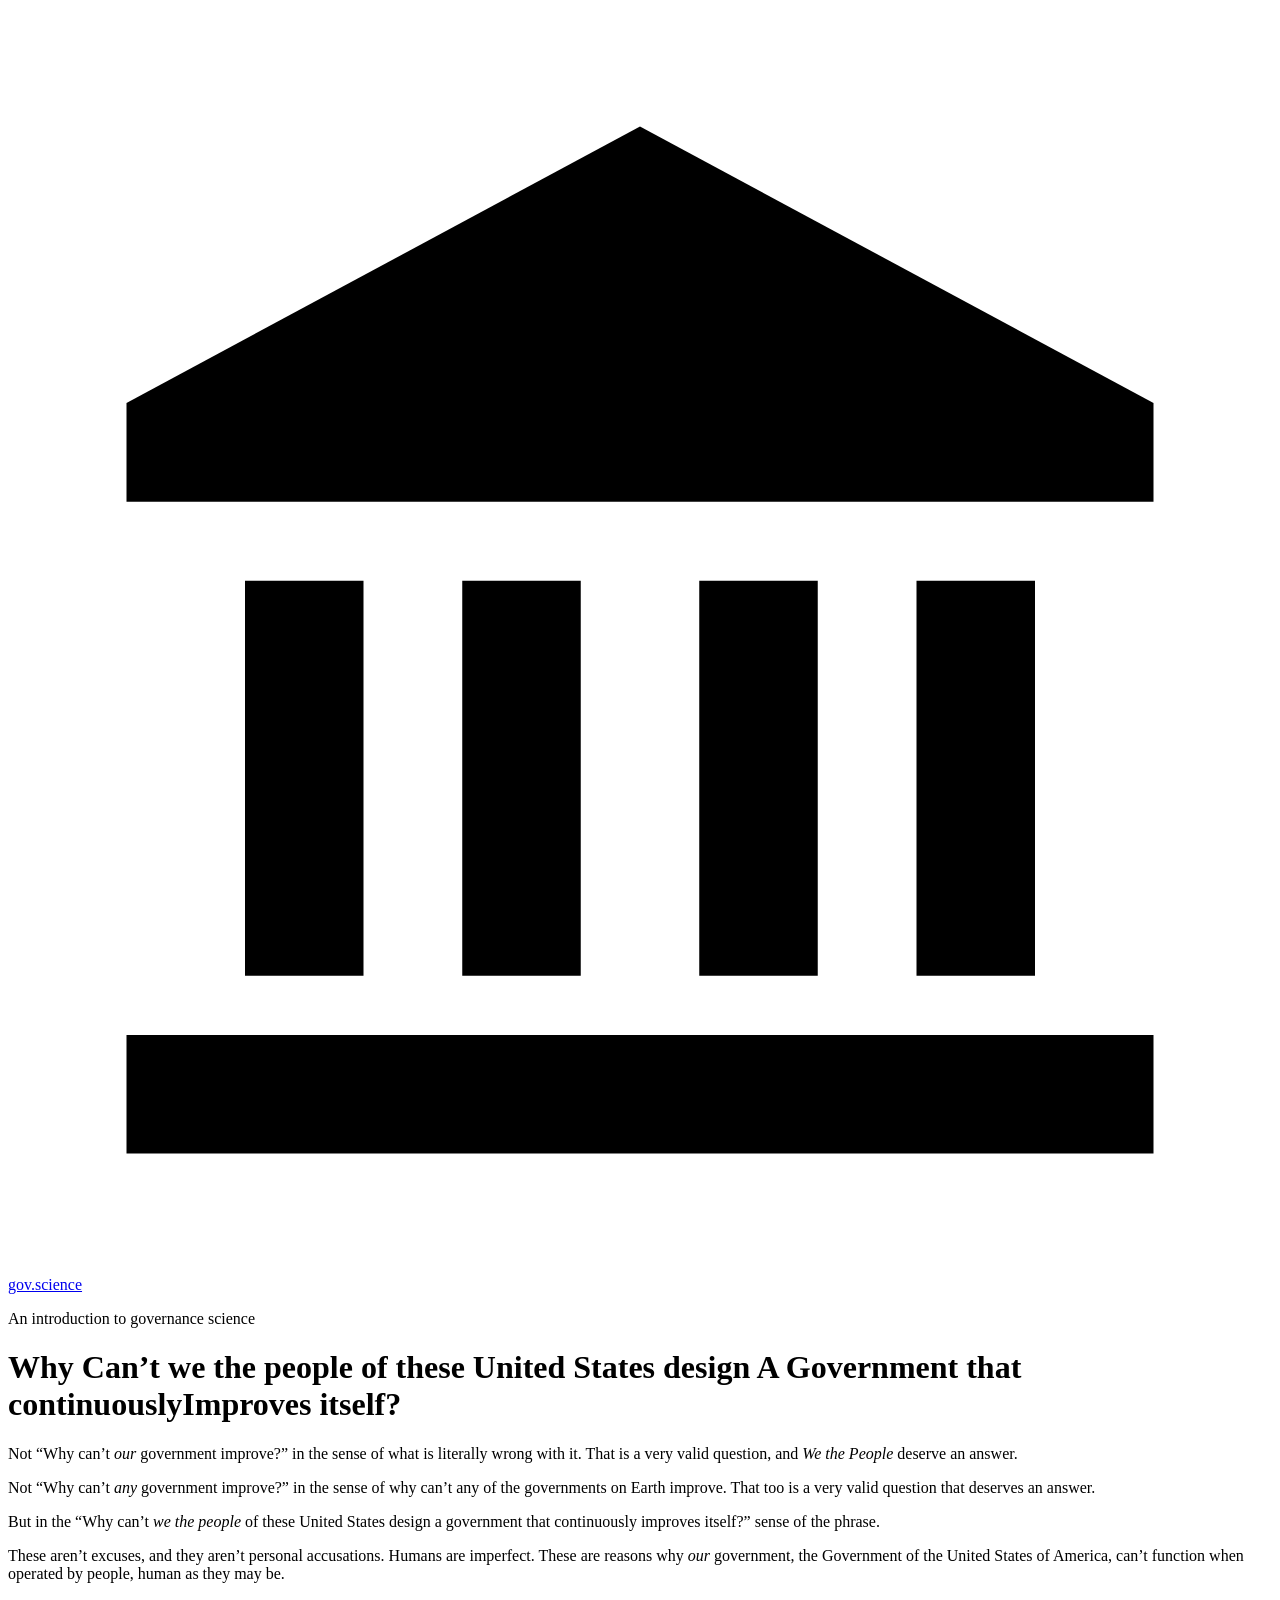
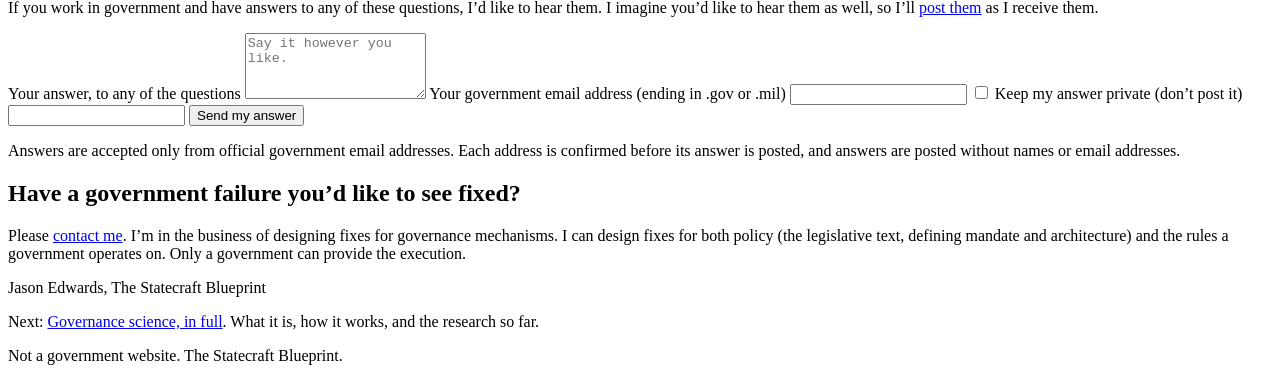
==== commit 359a1ed9: "Headline: add spaces between lines so extracted text reads correctly Co-Authored-By: Claude Opus 5.5" ====
--- a/docs/index.html
+++ b/docs/index.html
@@ -28,7 +28,7 @@
     <a class="mark" href="/" data-goatcounter-click="q-home" data-goatcounter-title="gov.science (logo)"><svg viewBox="0 0 32 32" aria-hidden="true"><path d="M16 3 3 10v2.5h26V10z"/><rect x="6" y="14.5" width="3" height="10"/><rect x="11.5" y="14.5" width="3" height="10"/><rect x="17.5" y="14.5" width="3" height="10"/><rect x="23" y="14.5" width="3" height="10"/><rect x="3" y="26" width="26" height="3"/></svg>gov.science</a>
 
     <p class="eyebrow">An introduction to governance science</p>
-    <h1 class="q" aria-label="Why can’t we the people of these United States design a government that continuously improves itself?"><span class="l" aria-hidden="true">Why Can’t</span><span class="l sl" aria-hidden="true"><span class="s">we the people of these United States design</span></span><span class="l" aria-hidden="true">A&nbsp;Government</span><span class="l sl" aria-hidden="true"><span class="s">that continuously</span></span><span class="l k" aria-hidden="true">Improve<span class="s">s itself</span>?</span></h1>
+    <h1 class="q" aria-label="Why can’t we the people of these United States design a government that continuously improves itself?"><span class="l" aria-hidden="true">Why Can’t</span> <span class="l sl" aria-hidden="true"><span class="s">we the people of these United States design</span></span> <span class="l" aria-hidden="true">A&nbsp;Government</span> <span class="l sl" aria-hidden="true"><span class="s">that continuously</span></span><span class="l k" aria-hidden="true">Improve<span class="s">s itself</span>?</span></h1>
 
     <div class="readings">
       <p><span class="not">Not</span> “Why can’t <em>our</em> government improve?” in the sense of what is literally wrong with it. That is a very valid question, and <em class="wtp">We the People</em> deserve an answer.</p>
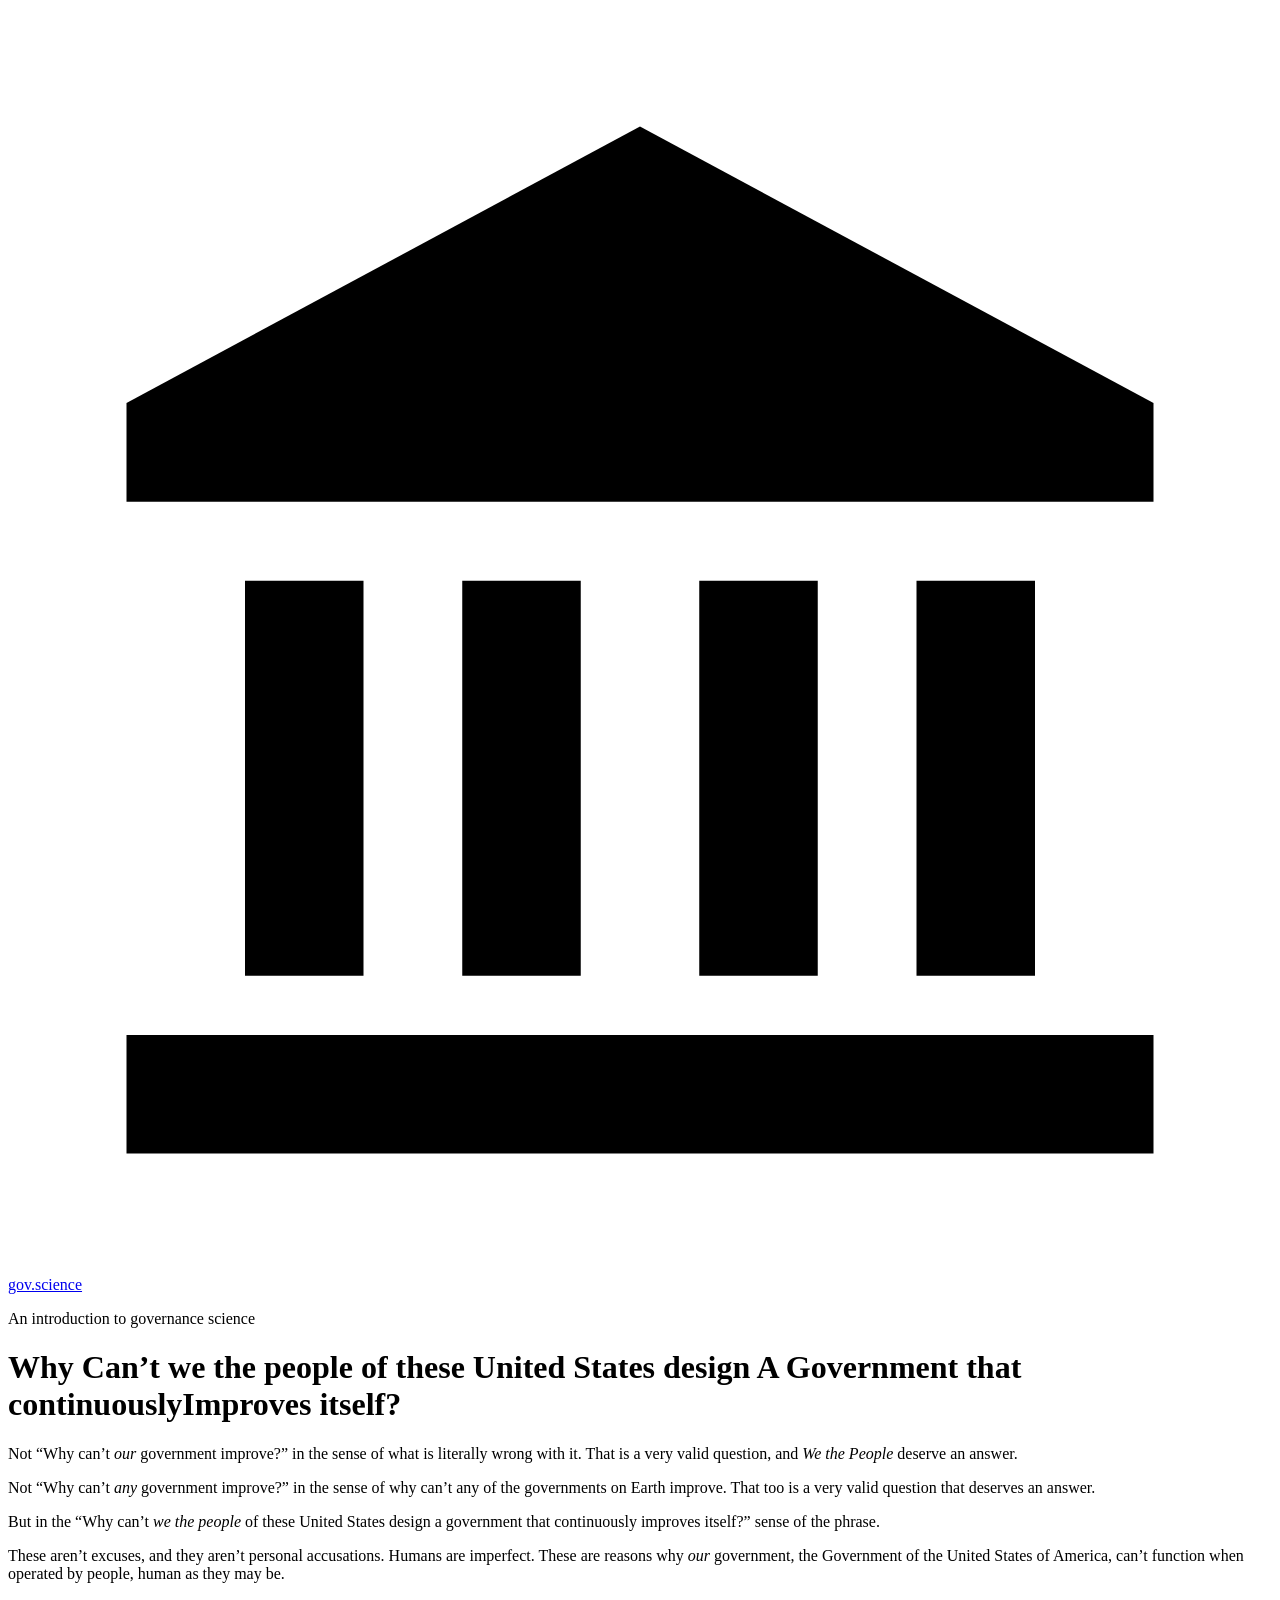
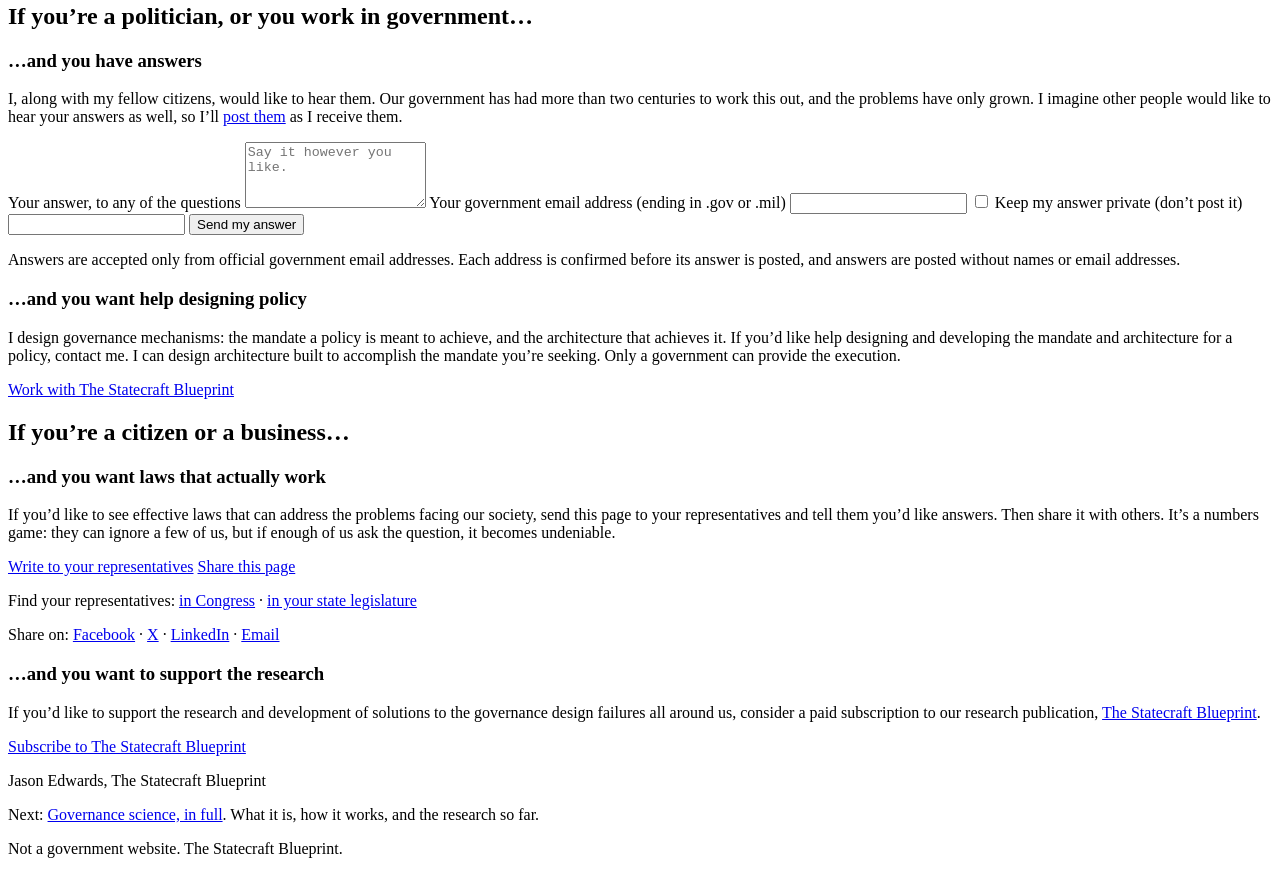
==== commit 3959a954: "Home: sections for people in government and for citizens/businesses - 'If you're a politician, or yo" ====
--- a/docs/index.html
+++ b/docs/index.html
@@ -38,7 +38,11 @@
 
     <p class="framing">These aren’t excuses, and they aren’t personal accusations. Humans are imperfect. These are reasons why <em>our</em> government, the Government of the United States of America, can’t function when operated by people, human as they may be.</p>
 
-    <p class="lede">If you work in government and have answers to any of these questions, I’d like to hear them. I imagine you’d like to hear them as well, so I’ll <a href="/answers-for-failures/" data-goatcounter-click="q-answers-lede">post them</a> as I receive them.</p>
+    <section class="aud" id="government">
+      <h2>If you’re a politician, or you work in government…</h2>
+
+      <h3>…and you have answers</h3>
+      <p>I, along with my fellow citizens, would like to hear them. Our government has had more than two centuries to work this out, and the problems have only grown. I imagine other people would like to hear your answers as well, so I’ll <a href="/answers-for-failures/" data-goatcounter-click="q-answers-lede">post them</a> as I receive them.</p>
 
     <form id="answer" class="form-card" action="https://formspree.io/f/mzezgwje" method="POST" novalidate>
       <label for="why">Your answer, to any of the questions</label>
@@ -62,13 +66,33 @@
       <div class="row">
         <a class="btn btn-dark" href="/answers-for-failures/" data-goatcounter-click="q-done-answers">Read other answers</a>
         <a class="btn btn-outline" href="/science/" data-goatcounter-click="q-done-science">See what we’re building</a>
-        <a class="btn btn-outline" href="https://www.statecraftblueprint.org" data-goatcounter-click="q-done-business">Work with The Statecraft Blueprint</a>
+        <a class="btn btn-outline" href="https://www.statecraftblueprint.com" data-goatcounter-click="q-done-business">Work with The Statecraft Blueprint</a>
       </div>
     </div>
 
-    <section class="fixes" id="more">
-      <h2>Have a government failure you’d like to see fixed?</h2>
-      <p>Please <a href="mailto:getinvolved@statecraftblueprint.org?subject=A%20government%20failure%20to%20fix" data-goatcounter-click="q-contact">contact me</a>. I’m in the business of designing fixes for governance mechanisms. I can design fixes for both policy (the legislative text, defining mandate and architecture) and the rules a government operates on. Only a government can provide the execution.</p>
+      <h3>…and you want help designing policy</h3>
+      <p>I design governance mechanisms: the mandate a policy is meant to achieve, and the architecture that achieves it. If you’d like help designing and developing the mandate and architecture for a policy, contact me. I can design architecture built to accomplish the mandate you’re seeking. Only a government can provide the execution.</p>
+      <p><a class="btn btn-light" href="https://www.statecraftblueprint.com" data-goatcounter-click="q-gov-business">Work with The Statecraft Blueprint</a></p>
+    </section>
+
+    <section class="aud" id="citizens">
+      <h2>If you’re a citizen or a business…</h2>
+
+      <h3>…and you want laws that actually work</h3>
+      <p>If you’d like to see effective laws that can address the problems facing our society, send this page to your representatives and tell them you’d like answers. Then share it with others. It’s a numbers game: they can ignore a few of us, but if enough of us ask the question, it becomes undeniable.</p>
+      <div class="share-row">
+        <a class="btn btn-light" href="mailto:?subject=Why%20can%E2%80%99t%20our%20government%20improve%3F&amp;body=I%E2%80%99m%20one%20of%20your%20constituents%2C%20and%20I%E2%80%99d%20like%20an%20answer%20to%20this%20question%3A%20why%20can%E2%80%99t%20we%20the%20people%20design%20a%20government%20that%20continuously%20improves%20itself%3F%0A%0Ahttps%3A%2F%2Fgov.science%2F" data-goatcounter-click="q-write-rep">Write to your representatives</a>
+        <a class="btn btn-outline" href="#" id="share" data-goatcounter-click="q-share">Share this page</a>
+      </div>
+      <p class="small-links">Find your representatives: <a href="https://www.congress.gov/members/find-your-member" data-goatcounter-click="q-find-congress">in Congress</a> · <a href="https://openstates.org/find_your_legislator/" data-goatcounter-click="q-find-state">in your state legislature</a></p>
+      <p class="small-links">Share on: <a href="https://www.facebook.com/sharer/sharer.php?u=https%3A%2F%2Fgov.science%2F" data-goatcounter-click="q-share-facebook">Facebook</a> · <a href="https://twitter.com/intent/tweet?text=Why%20can%E2%80%99t%20a%20government%20improve%3F&amp;url=https%3A%2F%2Fgov.science%2F" data-goatcounter-click="q-share-x">X</a> · <a href="https://www.linkedin.com/sharing/share-offsite/?url=https%3A%2F%2Fgov.science%2F" data-goatcounter-click="q-share-linkedin">LinkedIn</a> · <a href="mailto:?subject=Why%20can%E2%80%99t%20a%20government%20improve%3F&amp;body=https%3A%2F%2Fgov.science%2F" data-goatcounter-click="q-share-email">Email</a></p>
+
+      <h3>…and you want to support the research</h3>
+      <p>If you’d like to support the research and development of solutions to the governance design failures all around us, consider a paid subscription to our research publication, <a href="https://statecraftblueprint.org/subscribe" data-goatcounter-click="q-subscribe">The Statecraft Blueprint</a>.</p>
+      <p><a class="btn btn-outline" href="https://statecraftblueprint.org/subscribe" data-goatcounter-click="q-subscribe-btn">Subscribe to The Statecraft Blueprint</a></p>
+    </section>
+
+    <section class="closing">
       <p class="sig">Jason Edwards, The Statecraft Blueprint</p>
       <p class="more">Next: <a href="/science/" data-goatcounter-click="q-science">Governance science, in full</a>. What it is, how it works, and the research so far.</p>
     </section>
@@ -104,6 +128,21 @@
   });
 })();
 </script>
+<div class="toast" id="toast" hidden>Link copied</div>
+<script>
+(function(){
+  var link=document.getElementById('share'), toast=document.getElementById('toast');
+  if(!link) return;
+  link.addEventListener('click',function(e){
+    e.preventDefault();
+    var url='https://gov.science/', text='Why can’t a government improve?';
+    if(navigator.share){navigator.share({title:'gov.science',text:text,url:url}).catch(function(){});return;}
+    var done=function(){toast.hidden=false;setTimeout(function(){toast.hidden=true},1800)};
+    if(navigator.clipboard){navigator.clipboard.writeText(url).then(done,function(){prompt('Copy this link:',url)});}
+    else{prompt('Copy this link:',url);}
+  });
+})();
+</script>
 <script data-goatcounter="https://govscience.goatcounter.com/count" async src="//gc.zgo.at/count.js"></script>
 </body>
 </html>
